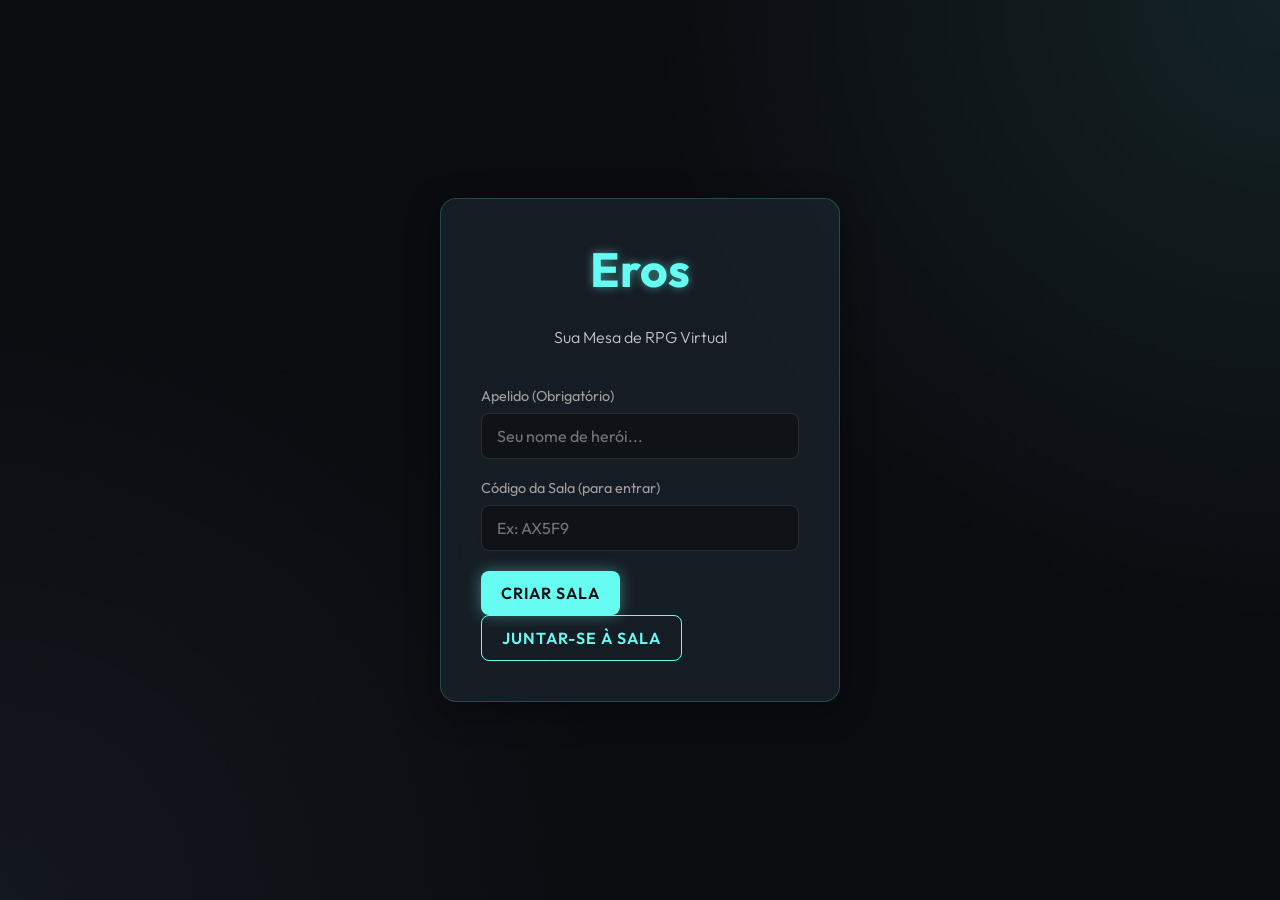
==== index.html @ 6e3f7f27 "Add files via upload" ====
<!DOCTYPE html>
<html lang="pt-BR">
<head>
    <meta charset="UTF-8">
    <meta name="viewport" content="width=device-width, initial-scale=1.0">
    <title>Eros - RPG Virtual Tabletop</title>
    <link href="https://fonts.googleapis.com/css2?family=Outfit:wght@300;400;600;800&display=swap" rel="stylesheet">
    <link href="https://cdnjs.cloudflare.com/ajax/libs/cropperjs/1.5.13/cropper.min.css" rel="stylesheet">
    <script src="https://cdnjs.cloudflare.com/ajax/libs/cropperjs/1.5.13/cropper.min.js"></script>
    <script src="https://unpkg.com/mqtt/dist/mqtt.min.js"></script>
    <style>
:root {
    --bg-color: #0b0c10;
    --panel-bg: rgba(31, 40, 51, 0.6);
    --panel-border: rgba(102, 252, 241, 0.2);
    --text-primary: #c5c6c7;
    --text-glow: #66fcf1;
    --accent: #45a29e;
    --danger: #ff4b4b;
    --dm-color: #fca311;
    --font-main: 'Outfit', sans-serif;
}

* {
    box-sizing: border-box;
    margin: 0;
    padding: 0;
}

body {
    font-family: var(--font-main);
    background-color: var(--bg-color);
    color: var(--text-primary);
    min-height: 100vh;
    overflow-x: hidden;
    background-image: radial-gradient(circle at top right, rgba(69, 162, 158, 0.15), transparent 40%),
                      radial-gradient(circle at bottom left, rgba(31, 40, 51, 0.4), transparent 40%);
}

.hidden {
    display: none !important;
}

.screen {
    display: none;
    min-height: 100vh;
    padding: 20px;
}

.screen.active {
    display: flex;
    flex-direction: column;
}

/* Glassmorphism */
.glass-panel {
    background: var(--panel-bg);
    backdrop-filter: blur(12px);
    -webkit-backdrop-filter: blur(12px);
    border: 1px solid var(--panel-border);
    border-radius: 16px;
    box-shadow: 0 8px 32px 0 rgba(0, 0, 0, 0.37);
}

.glass-panel-inner {
    background: rgba(0, 0, 0, 0.2);
    border: 1px solid rgba(255, 255, 255, 0.05);
    border-radius: 8px;
    padding: 15px;
}

/* Typography */
.glow-text {
    color: var(--text-glow);
    text-shadow: 0 0 10px rgba(102, 252, 241, 0.5);
}

h1 { font-size: 3rem; margin-bottom: 0.5rem; text-align: center; }
h2 { font-size: 1.5rem; margin-bottom: 1rem; color: var(--text-glow); border-bottom: 1px solid var(--panel-border); padding-bottom: 5px; }
h3 { font-size: 1.2rem; margin-bottom: 0.8rem; color: var(--accent); }

/* Login Screen */
#login-screen {
    justify-content: center;
    align-items: center;
}

.login-panel {
    padding: 40px;
    width: 100%;
    max-width: 400px;
    display: flex;
    flex-direction: column;
    gap: 20px;
}

.subtitle {
    text-align: center;
    margin-bottom: 20px;
    font-weight: 300;
}

.input-group {
    display: flex;
    flex-direction: column;
    gap: 8px;
}

.input-group label {
    font-size: 0.9rem;
    color: #a0a0a0;
}

input[type="text"], textarea {
    background: rgba(0, 0, 0, 0.3);
    border: 1px solid rgba(255, 255, 255, 0.1);
    color: white;
    padding: 12px 15px;
    border-radius: 8px;
    font-family: var(--font-main);
    font-size: 1rem;
    transition: border-color 0.3s, box-shadow 0.3s;
    width: 100%;
}

input[type="text"]:focus, textarea:focus {
    outline: none;
    border-color: var(--text-glow);
    box-shadow: 0 0 8px rgba(102, 252, 241, 0.3);
}

textarea {
    resize: vertical;
    min-height: 100px;
}

/* Buttons */
.btn {
    padding: 12px 20px;
    border: none;
    border-radius: 8px;
    font-family: var(--font-main);
    font-size: 1rem;
    font-weight: 600;
    cursor: pointer;
    transition: all 0.3s ease;
    text-transform: uppercase;
    letter-spacing: 1px;
}

.btn.primary {
    background: var(--text-glow);
    color: var(--bg-color);
    box-shadow: 0 0 15px rgba(102, 252, 241, 0.4);
}

.btn.primary:hover {
    background: #fff;
    box-shadow: 0 0 20px rgba(102, 252, 241, 0.8);
    transform: translateY(-2px);
}

.btn.secondary {
    background: transparent;
    border: 1px solid var(--text-glow);
    color: var(--text-glow);
}

.btn.secondary:hover {
    background: rgba(102, 252, 241, 0.1);
    transform: translateY(-2px);
}

.btn.action {
    background: transparent;
    border: 1px solid var(--accent);
    color: var(--accent);
}

.btn.dm-btn {
    background: var(--dm-color);
    color: #000;
    box-shadow: 0 0 15px rgba(252, 163, 17, 0.4);
}

.btn.small {
    padding: 8px 12px;
    font-size: 0.8rem;
}

.outline-btn {
    background: transparent;
    border: 1px dashed var(--accent);
    color: var(--text-primary);
}
.outline-btn:hover {
    background: rgba(69, 162, 158, 0.2);
}

/* Room Screen Layout */
.top-bar {
    display: flex;
    justify-content: space-between;
    align-items: center;
    padding: 10px 20px;
    background: var(--panel-bg);
    border-radius: 12px;
    margin-bottom: 20px;
    border: 1px solid var(--panel-border);
}

.room-info {
    font-size: 1.2rem;
    font-weight: bold;
}

.room-grid {
    display: grid;
    grid-template-columns: 250px 1fr 1fr;
    grid-template-rows: auto auto 1fr;
    gap: 20px;
    flex-grow: 1;
}

.panel {
    background: var(--panel-bg);
    backdrop-filter: blur(10px);
    border: 1px solid var(--panel-border);
    border-radius: 12px;
    padding: 20px;
    display: flex;
    flex-direction: column;
}

/* Grid Areas placement */
.players-panel { grid-column: 1 / 2; grid-row: 1 / 3; }
.dice-panel { grid-column: 2 / 3; grid-row: 1 / 2; }
.results-panel { grid-column: 2 / 3; grid-row: 2 / 3; }
.notes-panel { grid-column: 1 / 3; grid-row: 3 / 4; }
.image-panel { grid-column: 3 / 4; grid-row: 1 / 4; }

/* Panel contents */
ul#players-list {
    list-style: none;
}
ul#players-list li {
    padding: 8px 12px;
    background: rgba(0,0,0,0.3);
    margin-bottom: 8px;
    border-radius: 6px;
    display: flex;
    align-items: center;
    gap: 10px;
}
ul#players-list li .dm-badge {
    background: var(--dm-color);
    color: #000;
    font-size: 0.7rem;
    padding: 2px 6px;
    border-radius: 4px;
    font-weight: bold;
}

.dice-buttons {
    display: flex;
    flex-wrap: wrap;
    gap: 10px;
}
.dice-btn, .private-dice-btn {
    background: rgba(69, 162, 158, 0.1);
    border: 1px solid var(--accent);
    color: var(--text-primary);
    padding: 10px;
    border-radius: 8px;
    cursor: pointer;
    font-weight: bold;
    flex: 1 1 calc(25% - 10px);
    text-align: center;
    transition: all 0.2s;
}
.dice-btn:hover, .private-dice-btn:hover {
    background: var(--accent);
    color: #000;
    transform: scale(1.05);
}

.log-box {
    background: rgba(0,0,0,0.5);
    border-radius: 8px;
    padding: 15px;
    flex-grow: 1;
    overflow-y: auto;
    max-height: 200px;
    display: flex;
    flex-direction: column;
    gap: 8px;
}
.log-entry {
    font-size: 0.95rem;
    border-left: 3px solid var(--accent);
    padding-left: 10px;
    animation: fadeIn 0.3s ease;
}
.log-entry strong { color: var(--text-glow); }

.notes-panel textarea {
    flex-grow: 1;
    min-height: 150px;
}

.image-container {
    flex-grow: 1;
    display: flex;
    align-items: center;
    justify-content: center;
    background: rgba(0,0,0,0.5);
    border-radius: 8px;
    overflow: hidden;
    position: relative;
}
.image-container img {
    max-width: 100%;
    max-height: 100%;
    object-fit: contain;
}

.bottom-actions {
    margin-top: 20px;
    display: flex;
    gap: 15px;
}

/* Modal DM */
.modal {
    position: fixed;
    top: 0; left: 0; width: 100%; height: 100%;
    background: rgba(0,0,0,0.8);
    backdrop-filter: blur(5px);
    z-index: 100;
    display: flex;
    justify-content: center;
    align-items: center;
    padding: 20px;
}
.modal-content {
    width: 100%;
    max-width: 1000px;
    height: 90vh;
    display: flex;
    flex-direction: column;
}
.modal-header {
    display: flex;
    justify-content: space-between;
    align-items: center;
    padding: 20px;
    border-bottom: 1px solid var(--panel-border);
}
.close-btn {
    background: transparent;
    border: none;
    color: var(--text-primary);
    font-size: 2rem;
    cursor: pointer;
}
.close-btn:hover { color: var(--danger); }

.tabs {
    display: flex;
    background: rgba(0,0,0,0.2);
}
.tab-btn {
    flex: 1;
    padding: 15px;
    background: transparent;
    border: none;
    border-bottom: 2px solid transparent;
    color: var(--text-primary);
    font-size: 1.1rem;
    cursor: pointer;
    transition: all 0.2s;
}
.tab-btn.active {
    color: var(--dm-color);
    border-bottom-color: var(--dm-color);
    background: rgba(252, 163, 17, 0.1);
}

.tab-content {
    padding: 20px;
    flex-grow: 1;
    overflow-y: auto;
}
.tab-pane {
    display: none;
    height: 100%;
}
.tab-pane.active {
    display: block;
}

/* DM Notes Layout */
.dm-notes-layout {
    display: flex;
    gap: 20px;
    height: 100%;
}
.dm-textarea {
    flex: 2;
    height: 100%;
}
.private-dice-area {
    flex: 1;
    display: flex;
    flex-direction: column;
}
.log-box.small { max-height: none; flex-grow: 1; margin-top: 15px;}

/* Sheets Layout */
.sheets-layout {
    display: grid;
    grid-template-columns: 1fr 1fr;
    gap: 20px;
}
.sheet-section {
    display: flex;
    flex-direction: column;
    gap: 15px;
}
.sheet-list {
    display: flex;
    flex-direction: column;
    gap: 10px;
}
.sheet-card {
    background: rgba(0,0,0,0.4);
    border: 1px solid rgba(255,255,255,0.1);
    padding: 15px;
    border-radius: 8px;
    display: flex;
    flex-direction: column;
    gap: 8px;
    position: relative;
}
.btn-remove-sheet {
    position: absolute;
    top: 5px; right: 5px;
    background: transparent;
    border: none;
    color: var(--danger);
    cursor: pointer;
    font-size: 1.2rem;
}
.sheet-input {
    background: rgba(255,255,255,0.05);
    border: none;
    padding: 8px;
}
.sheet-input.bold { font-weight: bold; font-size: 1.1rem; color: var(--dm-color); }

/* Images Layout */
.images-layout {
    display: grid;
    grid-template-columns: 1fr 1fr;
    gap: 20px;
}
.image-box {
    display: flex;
    flex-direction: column;
    gap: 10px;
}
.help-text { font-size: 0.85rem; color: #888; }
.input-flex { display: flex; gap: 10px; }
.input-flex input { flex-grow: 1; }
.preview-img { max-width: 100%; border-radius: 8px; margin-top: 10px; border: 1px solid var(--accent); }
.image-grid { display: grid; grid-template-columns: 1fr 1fr; gap: 10px; margin-top: 10px; }
.private-img-item { width: 100%; border-radius: 4px; border: 1px solid rgba(255,255,255,0.1); }

@keyframes fadeIn {
    from { opacity: 0; transform: translateY(-5px); }
    to { opacity: 1; transform: translateY(0); }
}

@media screen and (max-width: 768px) {
    .room-grid {
        display: flex;
        flex-direction: column;
    }
    .panel {
        margin-bottom: 10px;
    }
}

/* Toasts / Notificações */
#toast-container {
    position: fixed;
    bottom: 20px;
    right: 20px;
    z-index: 9999;
    display: flex;
    flex-direction: column;
    gap: 10px;
    pointer-events: none;
}
.toast {
    background: rgba(11, 12, 16, 0.95);
    border-left: 4px solid var(--text-glow);
    color: white;
    padding: 15px 20px;
    border-radius: 8px;
    box-shadow: 0 4px 15px rgba(0,0,0,0.8);
    animation: slideIn 0.3s ease-out forwards, fadeOut 0.5s ease-in 4s forwards;
    max-width: 300px;
    font-size: 0.95rem;
}
.toast strong { color: var(--text-glow); }
@keyframes slideIn {
    from { transform: translateX(120%); opacity: 0; }
    to { transform: translateX(0); opacity: 1; }
}
@keyframes fadeOut {
    from { opacity: 1; }
    to { opacity: 0; }
}
    </style>
</head>
<body>
    <div id="toast-container"></div>
    <!-- Login Screen -->
    <div id="login-screen" class="screen active">
        <div class="glass-panel login-panel">
            <h1 class="glow-text">Eros</h1>
            <p class="subtitle">Sua Mesa de RPG Virtual</p>
            
            <div class="input-group">
                <label for="nickname">Apelido (Obrigatório)</label>
                <input type="text" id="nickname" placeholder="Seu nome de herói...">
            </div>

            <div class="input-group">
                <label for="room-code-input">Código da Sala (para entrar)</label>
                <input type="text" id="room-code-input" placeholder="Ex: AX5F9">
            </div>
            
            <div class="button-group">
                <button id="btn-create-room" class="btn primary">Criar Sala</button>
                <button id="btn-join-room" class="btn secondary">Juntar-se à Sala</button>
            </div>
            <div id="login-error" class="error-msg hidden" style="color: #ff4b4b; margin-top: 10px; font-weight: bold;"></div>
        </div>
    </div>

    <!-- Room Screen -->
    <div id="room-screen" class="screen">
        <div class="top-bar">
            <div class="room-info">
                <span class="label">Sala:</span>
                <span id="display-room-code" class="glow-text"></span>
            </div>
            <div style="display: flex; gap: 15px; align-items: center;">
                <div id="user-info" class="user-info"></div>
                <button id="btn-leave-room" class="btn small outline-btn" style="border-color: var(--danger); color: var(--danger);">Sair da Sala</button>
            </div>
        </div>

        <div class="room-grid">
            <!-- Quadro 1: Jogadores -->
            <div class="panel players-panel">
                <h2>Jogadores</h2>
                <ul id="players-list"></ul>
            </div>

            <!-- Quadro 2: Dados -->
            <div class="panel dice-panel">
                <h2>Dados</h2>
                <div class="dice-buttons">
                    <button class="dice-btn" data-sides="4">1d4</button>
                    <button class="dice-btn" data-sides="6">1d6</button>
                    <button class="dice-btn" data-sides="8">1d8</button>
                    <button class="dice-btn" data-sides="10">1d10</button>
                    <button class="dice-btn" data-sides="12">1d12</button>
                    <button class="dice-btn" data-sides="20">1d20</button>
                    <button class="dice-btn" data-sides="100">1d100</button>
                </div>
            </div>

            <!-- Quadro 3: Resultados -->
            <div class="panel results-panel">
                <h2>Resultados</h2>
                <div id="dice-results" class="log-box"></div>
            </div>

            <!-- Quadro 4: Anotações -->
            <div class="panel notes-panel">
                <h2>Anotações</h2>
                <textarea placeholder="Suas anotações secretas..."></textarea>
            </div>

            <!-- Quadro 5: Imagem Principal -->
            <div class="panel image-panel">
                <h2>Cenário / Imagem</h2>
                <div class="image-container" id="public-image-display-wrapper" style="position: relative;">
                    <button id="btn-open-public" class="btn small hidden" style="position: absolute; top: 10px; right: 10px; z-index: 10; background: rgba(0,0,0,0.7); font-size: 0.7rem;">↗️ Abrir Aba</button>
                    <button id="btn-fullscreen-public" class="btn small hidden" style="position: absolute; top: 10px; right: 110px; z-index: 10; background: rgba(0,0,0,0.7); font-size: 0.7rem;">⛶ Expandir</button>
                    <div id="public-image-display" style="width: 100%; height: 100%; display: flex; align-items: center; justify-content: center;">
                        <p class="placeholder-text" id="no-image-text">Nenhuma imagem compartilhada pelo mestre.</p>
                        <img id="main-image" src="" alt="Cenário" class="hidden">
                    </div>
                </div>
            </div>
        </div>

        <div class="bottom-actions">
            <button id="btn-become-dm" class="btn action">Virar Mestre</button>
            <button id="btn-dm-screen" class="btn dm-btn hidden">Escudo do Mestre</button>
        </div>
    </div>

    <!-- DM Screen Modal -->
    <div id="dm-modal" class="modal hidden">
        <div class="modal-content glass-panel dm-panel">
            <div class="modal-header">
                <h2 class="glow-text">Escudo do Mestre</h2>
                <button id="btn-close-dm" class="close-btn">&times;</button>
            </div>
            
            <div class="tabs">
                <button class="tab-btn active" data-target="dm-notes">Anotações</button>
                <button class="tab-btn" data-target="dm-sheets">Fichas</button>
                <button class="tab-btn" data-target="dm-images">Imagens</button>
            </div>

            <div class="tab-content">
                <!-- Aba Anotações -->
                <div id="dm-notes" class="tab-pane active">
                    <div class="dm-notes-layout">
                        <textarea placeholder="Anotações exclusivas da campanha..." class="dm-textarea"></textarea>
                        <div class="private-dice-area glass-panel-inner">
                            <h3>Rolagem Privada</h3>
                            <div class="dice-buttons small">
                                <button class="private-dice-btn" data-sides="4">d4</button>
                                <button class="private-dice-btn" data-sides="6">d6</button>
                                <button class="private-dice-btn" data-sides="8">d8</button>
                                <button class="private-dice-btn" data-sides="10">d10</button>
                                <button class="private-dice-btn" data-sides="12">d12</button>
                                <button class="private-dice-btn" data-sides="20">d20</button>
                                <button class="private-dice-btn" data-sides="100">d100</button>
                            </div>
                            <div id="private-dice-results" class="log-box small" style="margin-bottom: 15px; max-height: 120px;"></div>
                            <h3 style="margin-top: 10px;">Mesa (Público)</h3>
                            <div id="dm-public-dice-results" class="log-box small" style="max-height: 120px;"></div>
                        </div>
                    </div>
                </div>

                <!-- Aba Fichas -->
                <div id="dm-sheets" class="tab-pane">
                    <div class="sheets-layout">
                        <div class="sheet-section glass-panel-inner">
                            <h3>Fichas de Monstros</h3>
                            <div id="monsters-list" class="sheet-list"></div>
                            <button id="btn-add-monster" class="btn small outline-btn">+ Adicionar Monstro</button>
                        </div>
                        <div class="sheet-section glass-panel-inner">
                            <h3>Fichas de NPC</h3>
                            <div id="npcs-list" class="sheet-list"></div>
                            <button id="btn-add-npc" class="btn small outline-btn">+ Adicionar NPC</button>
                        </div>
                    </div>
                </div>

                <!-- Aba Imagens -->
                <div id="dm-images" class="tab-pane">
                    <div class="images-layout">
                        <div class="image-box glass-panel-inner">
                            <h3>Imagens / PDFs Privados</h3>
                            <p class="help-text">Apenas você vê. Cole URLs ou envie um arquivo.</p>
                            <div class="input-flex" style="margin-bottom: 10px;">
                                <input type="file" id="private-file-upload" accept="image/*,application/pdf" style="width: 100%; color: var(--text-primary);">
                            </div>
                            <div class="input-flex">
                                <select id="private-img-type" class="btn small" style="background: rgba(0,0,0,0.5); color: white; border: 1px solid rgba(255,255,255,0.1); outline: none;">
                                    <option value="img">Imagem</option>
                                    <option value="pdf">PDF / Site</option>
                                </select>
                                <input type="text" id="private-img-url" placeholder="URL (ex: https://...)">
                                <button id="btn-add-private-img" class="btn small">Salvar</button>
                            </div>
                            <div id="private-images-list" class="image-grid"></div>
                        </div>
                        <div class="image-box glass-panel-inner">
                            <h3>Imagens / PDFs Públicos</h3>
                            <p class="help-text">Atualiza a visão de todos os jogadores (Quadro 5).</p>
                            <div class="input-flex" style="margin-bottom: 10px;">
                                <input type="file" id="public-file-upload" accept="image/*,application/pdf" style="width: 100%; color: var(--text-primary);">
                            </div>
                            <div class="input-flex">
                                <select id="public-img-type" class="btn small" style="background: rgba(0,0,0,0.5); color: white; border: 1px solid rgba(255,255,255,0.1); outline: none;">
                                    <option value="img">Imagem</option>
                                    <option value="pdf">PDF / Site</option>
                                </select>
                                <input type="text" id="public-img-url" placeholder="Ou cole a URL aqui...">
                                <button id="btn-set-public-img" class="btn primary small">Compartilhar</button>
                            </div>
                            <div class="current-public" id="dm-public-preview-container">
                                <h4>Visão Atual:</h4>
                                <img id="dm-current-public-img" src="" alt="Nenhuma imagem enviada" class="hidden preview-img">
                            </div>
                        </div>
                    </div>
                </div>
            </div>
        </div>
    </div>

    <!-- Cropper Modal -->
    <div id="cropper-modal" class="modal hidden" style="z-index: 200;">
        <div class="modal-content glass-panel" style="max-width: 800px; height: 80vh;">
            <div class="modal-header">
                <h2 class="glow-text">Recortar Imagem Pública</h2>
                <button id="btn-close-cropper" class="close-btn">&times;</button>
            </div>
            <div style="flex-grow: 1; padding: 20px; display: flex; justify-content: center; align-items: center; background: rgba(0,0,0,0.5); overflow: hidden;">
                <img id="cropper-image" src="" style="max-width: 100%; max-height: 100%; display: block;">
            </div>
            <div style="padding: 20px; display: flex; justify-content: flex-end; gap: 15px; border-top: 1px solid var(--panel-border);">
                <button id="btn-cancel-cropper" class="btn secondary">Cancelar</button>
                <button id="btn-send-cropped" class="btn primary">Recortar e Enviar</button>
            </div>
        </div>
    </div>

    <!-- Templates -->
    <template id="monster-template">
        <div class="sheet-card">
            <button class="btn-remove-sheet">&times;</button>
            <input type="text" placeholder="Nome:" class="sheet-input bold">
            <input type="text" placeholder="Dados de Dano (ex: 2d6+4):" class="sheet-input">
            <textarea placeholder="Observação..." class="sheet-input"></textarea>
        </div>
    </template>
    <template id="npc-template">
        <div class="sheet-card">
            <button class="btn-remove-sheet">&times;</button>
            <input type="text" placeholder="Nome:" class="sheet-input bold">
            <textarea placeholder="Observação..." class="sheet-input"></textarea>
        </div>
    </template>

    <script>
document.addEventListener('DOMContentLoaded', () => {
    // --- Estado Local ---
    let currentUser = { nickname: '', isDM: false };
    
    // --- Estado da Sala ---
    let roomState = { code: '', players: [], logs: [], publicImage: '', publicImageType: 'img', lastRoll: null };

    // --- Variáveis de Conexão MQTT ---
    let mqttClient = null;
    let isHost = false;
    let myClientId = 'client_' + Math.random().toString(16).substr(2, 8);
    let topicState = '';
    let topicActions = '';

    // --- Elementos DOM ---
    const screens = { login: document.getElementById('login-screen'), room: document.getElementById('room-screen') };
    const nicknameInput = document.getElementById('nickname');
    const roomCodeInput = document.getElementById('room-code-input');
    const btnCreateRoom = document.getElementById('btn-create-room');
    const btnJoinRoom = document.getElementById('btn-join-room');
    const loginError = document.getElementById('login-error');
    
    const displayRoomCode = document.getElementById('display-room-code');
    const displayUserInfo = document.getElementById('user-info');
    const playersList = document.getElementById('players-list');
    const publicDiceLog = document.getElementById('dice-results');
    const dmPublicDiceLog = document.getElementById('dm-public-dice-results');
    
    const btnBecomeDM = document.getElementById('btn-become-dm');
    const btnDMScreen = document.getElementById('btn-dm-screen');
    const dmModal = document.getElementById('dm-modal');
    const btnCloseDM = document.getElementById('btn-close-dm');
    const btnOpenPublic = document.getElementById('btn-open-public');
    const btnFullscreenPublic = document.getElementById('btn-fullscreen-public');

    // --- Funções Auxiliares ---
    function switchScreen(screenName) {
        Object.values(screens).forEach(s => s.classList.remove('active'));
        screens[screenName].classList.add('active');
    }

    function generateRoomCode() {
        const chars = 'ABCDEFGHIJKLMNOPQRSTUVWXYZ0123456789';
        let code = '';
        for(let i=0; i<5; i++) code += chars.charAt(Math.floor(Math.random() * chars.length));
        return code;
    }

    function showToast(htmlContent) {
        const container = document.getElementById('toast-container');
        if (!container) return;
        const toast = document.createElement('div');
        toast.className = 'toast';
        toast.innerHTML = htmlContent;
        container.appendChild(toast);
        setTimeout(() => {
            if (toast.parentNode) toast.remove();
        }, 4500);
    }

    // --- Renderização da Sala ---
    function renderRoom() {
        displayRoomCode.textContent = roomState.code;
        displayUserInfo.innerHTML = `Logado como: <strong>${currentUser.nickname}</strong>`;

        playersList.innerHTML = '';
        roomState.players.forEach(player => {
            const li = document.createElement('li');
            li.textContent = player.name;
            if (player.isDM) {
                const badge = document.createElement('span');
                badge.className = 'dm-badge';
                badge.textContent = 'MESTRE';
                li.appendChild(badge);
                if(player.name === currentUser.nickname) {
                    currentUser.isDM = true;
                    btnBecomeDM.classList.add('hidden');
                    btnDMScreen.classList.remove('hidden');
                }
            }
            playersList.appendChild(li);
        });

        const hasDM = roomState.players.some(p => p.isDM);
        if (hasDM && !currentUser.isDM) btnBecomeDM.classList.add('hidden');
        else if (!hasDM) btnBecomeDM.classList.remove('hidden');

        publicDiceLog.innerHTML = '';
        if(dmPublicDiceLog) dmPublicDiceLog.innerHTML = '';
        roomState.logs.forEach(logText => {
            const entry = document.createElement('div');
            entry.className = 'log-entry';
            entry.innerHTML = logText;
            publicDiceLog.appendChild(entry);
            if(dmPublicDiceLog) {
                const dmEntry = document.createElement('div');
                dmEntry.className = 'log-entry';
                dmEntry.innerHTML = logText;
                dmPublicDiceLog.appendChild(dmEntry);
            }
        });
        publicDiceLog.scrollTop = publicDiceLog.scrollHeight;
        if(dmPublicDiceLog) dmPublicDiceLog.scrollTop = dmPublicDiceLog.scrollHeight;

        if (roomState.publicImage) {
            const container = document.getElementById('public-image-display');
            container.innerHTML = '';
            if(btnOpenPublic) btnOpenPublic.classList.remove('hidden');
            if(btnFullscreenPublic) btnFullscreenPublic.classList.remove('hidden');
            
            if(btnOpenPublic) btnOpenPublic.onclick = () => window.open(roomState.publicImage, '_blank');
            if(btnFullscreenPublic) btnFullscreenPublic.onclick = () => {
                const wrapper = document.getElementById('public-image-display-wrapper');
                if (!document.fullscreenElement) wrapper.requestFullscreen().catch(err => alert("Erro ao expandir: " + err.message));
                else document.exitFullscreen();
            };

            let elem;
            if (roomState.publicImageType === 'pdf') {
                elem = document.createElement('iframe');
                elem.src = roomState.publicImage;
                elem.style.width = '100%';
                elem.style.height = '100%';
                elem.style.border = 'none';
            } else {
                elem = document.createElement('img');
                elem.src = roomState.publicImage;
                elem.style.maxWidth = '100%';
                elem.style.maxHeight = '100%';
                elem.style.objectFit = 'contain';
            }
            container.appendChild(elem);
            
            const dmContainer = document.getElementById('dm-public-preview-container');
            if (dmContainer) {
                dmContainer.innerHTML = '<h4>Visão Atual:</h4>';
                let dmElem = elem.cloneNode();
                dmElem.className = 'preview-img';
                dmElem.style.height = '150px';
                dmContainer.appendChild(dmElem);
            }
        } else {
            document.getElementById('public-image-display').innerHTML = '<p class="placeholder-text" id="no-image-text">Nenhuma imagem compartilhada pelo mestre.</p>';
            if(btnOpenPublic) btnOpenPublic.classList.add('hidden');
            if(btnFullscreenPublic) btnFullscreenPublic.classList.add('hidden');
            const dmContainer = document.getElementById('dm-public-preview-container');
            if (dmContainer) {
                dmContainer.innerHTML = '<h4>Visão Atual:</h4><p class="help-text">Nenhum</p>';
            }
        }
    }

    // ==========================================
    // LÓGICA DE REDE: MQTT (MUITO MAIS COMPATÍVEL)
    // ==========================================
    function connectMQTT(code, isCreating) {
        // Conecta a um broker público que usa WebSockets seguros (wss)
        mqttClient = mqtt.connect('wss://broker.hivemq.com:8884/mqtt');
        
        topicState = `eros_rpg_app/${code}/state`;
        topicActions = `eros_rpg_app/${code}/actions`;

        mqttClient.on('connect', () => {
            if (isCreating) {
                // Configuração do HOST
                isHost = true;
                roomState.code = code;
                roomState.players = [{ name: currentUser.nickname, isDM: false }];
                roomState.logs = [`<em>Sala criada por ${currentUser.nickname}</em>`];
                
                mqttClient.subscribe(topicActions); // Ouve as ações dos clientes
                publishState(); // Publica o estado inicial retido na rede
                
                btnCreateRoom.textContent = "Criar Sala";
                btnCreateRoom.disabled = false;
                switchScreen('room');
                renderRoom();
            } else {
                // Configuração do CLIENT (Juntar-se)
                isHost = false;
                mqttClient.subscribe(topicState); // Ouve as atualizações de estado do host
                
                // Avisa o host que queremos entrar
                sendAction({ type: 'JOIN', nickname: currentUser.nickname });
            }
        });

        mqttClient.on('message', (topic, message) => {
            const data = JSON.parse(message.toString());
            
            if (isHost && topic === topicActions) {
                handleClientAction(data);
            } 
            else if (!isHost && topic === topicState) {
                // Recebendo atualização de estado do Host
                const prevRollId = roomState.lastRoll ? roomState.lastRoll.id : null;
                roomState = data;
                
                if (roomState.lastRoll && roomState.lastRoll.id !== prevRollId) {
                    showToast(roomState.lastRoll.msg);
                }
                
                // Tratando erros retornados pelo host no estado para este usuário
                if(roomState.errorFor === currentUser.nickname) {
                    loginError.textContent = roomState.errorMessage;
                    loginError.classList.remove('hidden');
                    btnJoinRoom.textContent = "Juntar-se à Sala";
                    btnJoinRoom.disabled = false;
                    mqttClient.end();
                    return;
                }

                if (screens.login.classList.contains('active')) {
                    switchScreen('room');
                }
                renderRoom();
            }
        });

        mqttClient.on('error', (error) => {
            loginError.textContent = "Erro na rede. Verifique a internet e tente novamente.";
            loginError.classList.remove('hidden');
            btnJoinRoom.textContent = "Juntar-se à Sala";
            btnJoinRoom.disabled = false;
            btnCreateRoom.textContent = "Criar Sala";
            btnCreateRoom.disabled = false;
        });
    }

    function publishState() {
        if (!isHost) return;
        // Envia o estado para todos com retain=true (para que quem acabe de se conectar receba o último estado)
        mqttClient.publish(topicState, JSON.stringify(roomState), { retain: true });
        renderRoom(); // Atualiza a tela do host
    }

    function handleClientAction(data) {
        if (!isHost) return;

        if (data.type === 'JOIN') {
            const nameExists = roomState.players.some(p => p.name.toLowerCase() === data.nickname.toLowerCase());
            if (nameExists) {
                // Envia um erro específico no state para o usuário ser expulso
                roomState.errorFor = data.nickname;
                roomState.errorMessage = 'Este apelido já está em uso nesta sala.';
                publishState();
                
                // Limpa o erro logo depois
                setTimeout(() => {
                    roomState.errorFor = null;
                    publishState();
                }, 1000);
                return;
            }
            
            roomState.players.push({ name: data.nickname, isDM: false });
            roomState.logs.push(`<em>${data.nickname} entrou na sala!</em>`);
            publishState();
        }

        if (data.type === 'LEAVE') {
            roomState.players = roomState.players.filter(p => p.name !== data.nickname);
            roomState.logs.push(`<em>${data.nickname} saiu da sala.</em>`);
            publishState();
        }

        if (data.type === 'ROLL_DICE') {
            const result = Math.floor(Math.random() * data.sides) + 1;
            const logMsg = `<strong>${data.nickname}</strong> rolou 1d${data.sides} <br> Resultado: <strong style="font-size: 1.2em; color: var(--accent);">${result}</strong>`;
            roomState.logs.push(logMsg);
            roomState.lastRoll = { msg: logMsg, id: Date.now() };
            showToast(logMsg);
            publishState();
        }

        if (data.type === 'BECOME_DM') {
            const hasDM = roomState.players.some(p => p.isDM);
            if (!hasDM) {
                const p = roomState.players.find(p => p.name === data.nickname);
                if (p) p.isDM = true;
                roomState.logs.push(`<em>${data.nickname} assumiu o Escudo do Mestre!</em>`);
                publishState();
            }
        }

        if (data.type === 'UPDATE_IMAGE') {
            const p = roomState.players.find(p => p.name === data.nickname);
            if (p && p.isDM) {
                roomState.publicImage = data.url;
                roomState.publicImageType = data.imgType || 'img';
                if(data.url) roomState.logs.push(`<em>O Mestre alterou a imagem/cenário.</em>`);
                publishState();
            }
        }
    }

    function sendAction(actionObj) {
        actionObj.nickname = currentUser.nickname;
        if (isHost) {
            handleClientAction(actionObj);
        } else {
            if (mqttClient && mqttClient.connected) {
                mqttClient.publish(topicActions, JSON.stringify(actionObj));
            }
        }
    }

    // --- Lógica de Interface Básica ---
    function handleLogin(isCreating) {
        const nickname = nicknameInput.value.trim();
        let code = roomCodeInput.value.trim().toUpperCase();

        if (!nickname) {
            loginError.textContent = "Por favor, digite seu apelido.";
            loginError.classList.remove('hidden'); return;
        }

        loginError.classList.add('hidden');
        currentUser.nickname = nickname;

        if (isCreating) {
            btnCreateRoom.textContent = "Criando...";
            btnCreateRoom.disabled = true;
            connectMQTT(generateRoomCode(), true);
        } else {
            if (!code) {
                loginError.textContent = "Para entrar, digite o código da sala.";
                loginError.classList.remove('hidden'); return;
            }
            btnJoinRoom.textContent = "Conectando...";
            btnJoinRoom.disabled = true;
            connectMQTT(code, false);
        }
    }

    btnCreateRoom.addEventListener('click', () => handleLogin(true));
    btnJoinRoom.addEventListener('click', () => handleLogin(false));

    // Sair da Sala
    document.getElementById('btn-leave-room').addEventListener('click', () => {
        if (mqttClient) {
            if (isHost) {
                mqttClient.publish(topicState, '', { retain: true }); // Limpa a sala para futuros entrantes
            } else {
                sendAction({ type: 'LEAVE' });
            }
            mqttClient.end();
            mqttClient = null;
        }
        
        // Reset Local State
        currentUser = { nickname: '', isDM: false };
        roomState = { code: '', players: [], logs: [], publicImage: '', publicImageType: 'img' };
        
        // Reset UI
        document.getElementById('nickname').value = '';
        document.getElementById('room-code-input').value = '';
        btnBecomeDM.classList.remove('hidden');
        btnDMScreen.classList.add('hidden');
        
        switchScreen('login');
    });

    // Desconecta se fechar a aba e limpa a sala
    window.addEventListener('beforeunload', () => {
        if(isHost && mqttClient) {
            mqttClient.publish(topicState, '', { retain: true }); 
        }
        if(mqttClient) mqttClient.end();
    });

    // --- Interações da Sala ---
    // Dados Públicos
    document.querySelectorAll('.dice-btn').forEach(btn => {
        btn.addEventListener('click', () => {
            const sides = parseInt(btn.getAttribute('data-sides'));
            sendAction({ type: 'ROLL_DICE', sides: sides });
        });
    });

    // Dados Privados (Apenas no PC de quem clicar, não vai pra rede)
    document.querySelectorAll('.private-dice-btn').forEach(btn => {
        btn.addEventListener('click', () => {
            const sides = parseInt(btn.getAttribute('data-sides'));
            const result = Math.floor(Math.random() * sides) + 1;
            const privateDiceLog = document.getElementById('private-dice-results');
            const entry = document.createElement('div');
            entry.className = 'log-entry';
            entry.innerHTML = `Rolagem Oculta (1d${sides}) <br>Resultado: <strong style="color: var(--danger);">${result}</strong>`;
            privateDiceLog.appendChild(entry);
            privateDiceLog.scrollTop = privateDiceLog.scrollHeight;
        });
    });

    btnBecomeDM.addEventListener('click', () => {
        sendAction({ type: 'BECOME_DM' });
    });

    const btnSetPublicImg = document.getElementById('btn-set-public-img');
    const publicImgUrlInput = document.getElementById('public-img-url');
    const publicImgTypeSelect = document.getElementById('public-img-type');
    
    btnSetPublicImg.addEventListener('click', () => {
        const url = publicImgUrlInput.value.trim();
        sendAction({ type: 'UPDATE_IMAGE', url: url, imgType: publicImgTypeSelect.value });
        publicImgUrlInput.value = '';
    });

    // Modais e Abas visuais
    btnDMScreen.addEventListener('click', () => dmModal.classList.remove('hidden'));
    btnCloseDM.addEventListener('click', () => dmModal.classList.add('hidden'));
    window.addEventListener('click', (e) => { if (e.target === dmModal) dmModal.classList.add('hidden'); });

    const tabBtns = document.querySelectorAll('.tab-btn');
    const tabPanes = document.querySelectorAll('.tab-pane');
    tabBtns.forEach(btn => {
        btn.addEventListener('click', () => {
            tabBtns.forEach(b => b.classList.remove('active'));
            tabPanes.forEach(p => p.classList.remove('active'));
            btn.classList.add('active');
            document.getElementById(btn.getAttribute('data-target')).classList.add('active');
        });
    });

    // Fichas Privadas do Mestre
    const btnAddMonster = document.getElementById('btn-add-monster');
    const btnAddNpc = document.getElementById('btn-add-npc');
    const monsterTemplate = document.getElementById('monster-template');
    const npcTemplate = document.getElementById('npc-template');
    
    function createSheet(template, container) {
        const clone = template.content.cloneNode(true);
        const card = clone.querySelector('.sheet-card');
        clone.querySelector('.btn-remove-sheet').addEventListener('click', () => card.remove());
        container.appendChild(clone);
    }
    btnAddMonster.addEventListener('click', () => createSheet(monsterTemplate, document.getElementById('monsters-list')));
    btnAddNpc.addEventListener('click', () => createSheet(npcTemplate, document.getElementById('npcs-list')));

    // Imagens e PDFs Privados
    const privateImgUrlInput = document.getElementById('private-img-url');
    const privateImgTypeSelect = document.getElementById('private-img-type');
    
    function addPrivateMedia(url, isPdf) {
        let elem;
        const wrapper = document.createElement('div');
        wrapper.style.position = 'relative';

        if (isPdf) {
            elem = document.createElement('iframe');
            elem.src = url;
            elem.className = 'private-img-item';
            elem.style.height = '300px';
            elem.style.border = '1px solid var(--accent)';
        } else {
            elem = document.createElement('img');
            elem.src = url;
            elem.className = 'private-img-item';
            elem.onerror = () => { alert("Erro ao carregar imagem privada."); wrapper.remove(); };
        }
        
        const fsBtn = document.createElement('button');
        fsBtn.innerHTML = '⛶';
        fsBtn.className = 'btn-remove-sheet';
        fsBtn.style.zIndex = '10';
        fsBtn.style.right = '40px';
        fsBtn.style.color = 'var(--text-glow)';
        fsBtn.style.fontSize = '1.2rem';
        fsBtn.onclick = () => {
            if (!document.fullscreenElement) elem.requestFullscreen().catch(() => alert("Erro ao expandir."));
            else document.exitFullscreen();
        };

        const removeBtn = document.createElement('button');
        removeBtn.innerHTML = '&times;';
        removeBtn.className = 'btn-remove-sheet';
        removeBtn.style.zIndex = '10';
        removeBtn.onclick = () => wrapper.remove();
        
        wrapper.appendChild(fsBtn);
        wrapper.appendChild(removeBtn);
        wrapper.appendChild(elem);
        
        document.getElementById('private-images-list').appendChild(wrapper);
    }

    document.getElementById('btn-add-private-img').addEventListener('click', () => {
        const url = privateImgUrlInput.value.trim();
        if (url) {
            addPrivateMedia(url, privateImgTypeSelect.value === 'pdf');
            privateImgUrlInput.value = '';
        }
    });

    const privateFileUpload = document.getElementById('private-file-upload');
    if (privateFileUpload) {
        privateFileUpload.addEventListener('change', (e) => {
            const file = e.target.files[0];
            if (!file) return;
            const url = URL.createObjectURL(file);
            addPrivateMedia(url, file.type === 'application/pdf');
            privateFileUpload.value = '';
        });
    }

    // Lógica do Cropper e Upload Público
    let cropper = null;
    const cropperModal = document.getElementById('cropper-modal');
    const cropperImage = document.getElementById('cropper-image');
    const btnCloseCropper = document.getElementById('btn-close-cropper');
    const btnCancelCropper = document.getElementById('btn-cancel-cropper');
    const btnSendCropped = document.getElementById('btn-send-cropped');
    const publicFileUpload = document.getElementById('public-file-upload');

    function closeCropper() {
        cropperModal.classList.add('hidden');
        if (cropper) { cropper.destroy(); cropper = null; }
        if (publicFileUpload) publicFileUpload.value = '';
    }

    if (btnCloseCropper) btnCloseCropper.addEventListener('click', closeCropper);
    if (btnCancelCropper) btnCancelCropper.addEventListener('click', closeCropper);

    if (btnSendCropped) btnSendCropped.addEventListener('click', () => {
        if (!cropper) return;
        const canvas = cropper.getCroppedCanvas({ maxWidth: 1024, maxHeight: 1024 });
        if (!canvas) return;
        
        const base64Img = canvas.toDataURL('image/jpeg', 0.8);
        sendAction({ type: 'UPDATE_IMAGE', url: base64Img, imgType: 'img' });
        closeCropper();
    });

    if (publicFileUpload) {
        publicFileUpload.addEventListener('change', (e) => {
            const file = e.target.files[0];
            if (!file) return;

            const isPdf = file.type === 'application/pdf';
            if (isPdf) {
                // Verificar tamanho (< 250KB) para PDF
                if (file.size > 250000) {
                    alert('Este PDF é muito grande (maior que 250KB) para a rede pública gratuita. Envie um PDF mais leve ou use o campo de Link (URL).');
                    publicFileUpload.value = '';
                    return;
                }
                const reader = new FileReader();
                reader.onload = (evt) => {
                    sendAction({ type: 'UPDATE_IMAGE', url: evt.target.result, imgType: 'pdf' });
                    publicFileUpload.value = '';
                };
                reader.readAsDataURL(file);
            } else {
                // Imagem -> Abrir Cropper
                const reader = new FileReader();
                reader.onload = (evt) => {
                    cropperImage.src = evt.target.result;
                    cropperModal.classList.remove('hidden');
                    
                    if (cropper) cropper.destroy();
                    cropper = new Cropper(cropperImage, {
                        viewMode: 2,
                        background: false
                    });
                };
                reader.readAsDataURL(file);
            }
        });
    }
});
    </script>
</body>
</html>
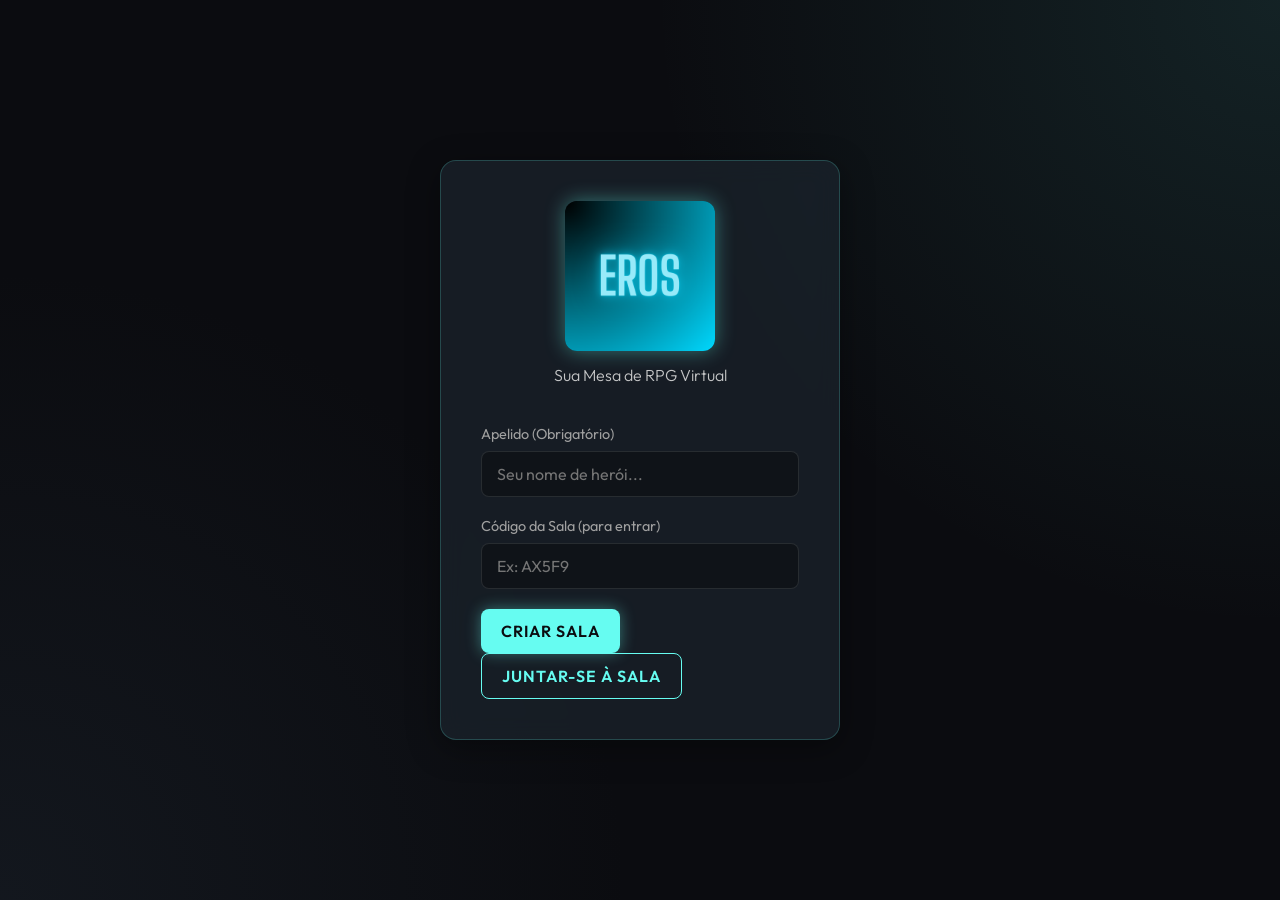
==== commit ccc7b5f0: "Add files via upload" ====
--- a/index.html
+++ b/index.html
@@ -7,6 +7,8 @@
     <link href="https://fonts.googleapis.com/css2?family=Outfit:wght@300;400;600;800&display=swap" rel="stylesheet">
     <link href="https://cdnjs.cloudflare.com/ajax/libs/cropperjs/1.5.13/cropper.min.css" rel="stylesheet">
     <script src="https://cdnjs.cloudflare.com/ajax/libs/cropperjs/1.5.13/cropper.min.js"></script>
+    <script src="https://cdnjs.cloudflare.com/ajax/libs/pdf.js/3.11.174/pdf.min.js"></script>
+    <script src="https://unpkg.com/@panzoom/panzoom/dist/panzoom.min.js"></script>
     <script src="https://unpkg.com/mqtt/dist/mqtt.min.js"></script>
     <style>
 :root {
@@ -529,7 +531,10 @@
     <!-- Login Screen -->
     <div id="login-screen" class="screen active">
         <div class="glass-panel login-panel">
-            <h1 class="glow-text">Eros</h1>
+            <div style="text-align: center; margin-bottom: -10px;">
+                <img src="logo.png" alt="Eros Logo" style="max-width: 150px; border-radius: 12px; box-shadow: 0 0 20px rgba(102, 252, 241, 0.4);">
+            </div>
+            <h1 class="glow-text hidden">Eros</h1>
             <p class="subtitle">Sua Mesa de RPG Virtual</p>
             
             <div class="input-group">
@@ -599,12 +604,20 @@
             <!-- Quadro 5: Imagem Principal -->
             <div class="panel image-panel">
                 <h2>Cenário / Imagem</h2>
-                <div class="image-container" id="public-image-display-wrapper" style="position: relative;">
+                <div class="image-container" id="public-image-display-wrapper" style="position: relative; overflow: hidden; touch-action: none;">
+                    <div id="pdf-controls" class="hidden" style="position: absolute; bottom: 10px; left: 50%; transform: translateX(-50%); z-index: 10; background: rgba(0,0,0,0.8); padding: 8px 15px; border-radius: 8px; display: flex; gap: 15px; align-items: center;">
+                        <button id="btn-prev-page" class="btn small">◀</button>
+                        <span style="font-weight: bold;"><span id="page-num">1</span> / <span id="page-count">1</span></span>
+                        <button id="btn-next-page" class="btn small">▶</button>
+                    </div>
                     <button id="btn-open-public" class="btn small hidden" style="position: absolute; top: 10px; right: 10px; z-index: 10; background: rgba(0,0,0,0.7); font-size: 0.7rem;">↗️ Abrir Aba</button>
                     <button id="btn-fullscreen-public" class="btn small hidden" style="position: absolute; top: 10px; right: 110px; z-index: 10; background: rgba(0,0,0,0.7); font-size: 0.7rem;">⛶ Expandir</button>
                     <div id="public-image-display" style="width: 100%; height: 100%; display: flex; align-items: center; justify-content: center;">
                         <p class="placeholder-text" id="no-image-text">Nenhuma imagem compartilhada pelo mestre.</p>
-                        <img id="main-image" src="" alt="Cenário" class="hidden">
+                        <div id="panzoom-wrapper" style="width: 100%; height: 100%; display: flex; justify-content: center; align-items: center; transform-origin: center center;">
+                            <img id="main-image" src="" alt="Cenário" class="hidden" style="max-width: 100%; max-height: 100%; object-fit: contain;">
+                            <canvas id="pdf-canvas" class="hidden" style="max-width: 100%; max-height: 100%; object-fit: contain;"></canvas>
+                        </div>
                     </div>
                 </div>
             </div>
@@ -749,11 +762,43 @@
 
     <script>
 document.addEventListener('DOMContentLoaded', () => {
+    // --- PDF.js e Panzoom ---
+    pdfjsLib.GlobalWorkerOptions.workerSrc = 'https://cdnjs.cloudflare.com/ajax/libs/pdf.js/3.11.174/pdf.worker.min.js';
+    let currentPdfDoc = null;
+    let currentPdfPage = 1;
+    let publicPanzoom = null;
+
     // --- Estado Local ---
     let currentUser = { nickname: '', isDM: false };
     
     // --- Estado da Sala ---
     let roomState = { code: '', players: [], logs: [], publicImage: '', publicImageType: 'img', lastRoll: null };
+
+    // --- Funções de Paginação PDF ---
+    window.renderPdfPage = function(pageNum) {
+        if(!currentPdfDoc) return;
+        currentPdfDoc.getPage(pageNum).then(function(page) {
+            const viewport = page.getViewport({scale: 2.0});
+            const canvas = document.getElementById('pdf-canvas');
+            const context = canvas.getContext('2d');
+            canvas.height = viewport.height;
+            canvas.width = viewport.width;
+            page.render({ canvasContext: context, viewport: viewport });
+            document.getElementById('page-num').textContent = pageNum;
+        });
+    };
+
+    document.getElementById('btn-prev-page').addEventListener('click', () => {
+        if (currentPdfPage <= 1) return;
+        currentPdfPage--;
+        window.renderPdfPage(currentPdfPage);
+    });
+    
+    document.getElementById('btn-next-page').addEventListener('click', () => {
+        if (!currentPdfDoc || currentPdfPage >= currentPdfDoc.numPages) return;
+        currentPdfPage++;
+        window.renderPdfPage(currentPdfPage);
+    });
 
     // --- Variáveis de Conexão MQTT ---
     let mqttClient = null;
@@ -852,9 +897,15 @@
         publicDiceLog.scrollTop = publicDiceLog.scrollHeight;
         if(dmPublicDiceLog) dmPublicDiceLog.scrollTop = dmPublicDiceLog.scrollHeight;
 
+        // --- Renderização de PDF.js e Imagens com Panzoom ---
+        const mainImage = document.getElementById('main-image');
+        const pdfCanvas = document.getElementById('pdf-canvas');
+        const noImageText = document.getElementById('no-image-text');
+        const pdfControls = document.getElementById('pdf-controls');
+        const panzoomWrapper = document.getElementById('panzoom-wrapper');
+        
         if (roomState.publicImage) {
-            const container = document.getElementById('public-image-display');
-            container.innerHTML = '';
+            noImageText.classList.add('hidden');
             if(btnOpenPublic) btnOpenPublic.classList.remove('hidden');
             if(btnFullscreenPublic) btnFullscreenPublic.classList.remove('hidden');
             
@@ -865,34 +916,69 @@
                 else document.exitFullscreen();
             };
 
-            let elem;
-            if (roomState.publicImageType === 'pdf') {
-                elem = document.createElement('iframe');
-                elem.src = roomState.publicImage;
-                elem.style.width = '100%';
-                elem.style.height = '100%';
-                elem.style.border = 'none';
-            } else {
-                elem = document.createElement('img');
-                elem.src = roomState.publicImage;
-                elem.style.maxWidth = '100%';
-                elem.style.maxHeight = '100%';
-                elem.style.objectFit = 'contain';
+            // Inicializa Panzoom se não existir
+            if (!publicPanzoom) {
+                publicPanzoom = Panzoom(panzoomWrapper, {
+                    maxScale: 10,
+                    minScale: 0.5,
+                    contain: 'outside'
+                });
+                const containerWrapper = document.getElementById('public-image-display-wrapper');
+                containerWrapper.addEventListener('wheel', publicPanzoom.zoomWithWheel);
             }
-            container.appendChild(elem);
+
+            // Somente recarrega se a imagem mudou
+            if (window.currentLoadedPublic !== roomState.publicImage) {
+                window.currentLoadedPublic = roomState.publicImage;
+                publicPanzoom.reset(); // Reseta zoom
+
+                if (roomState.publicImageType === 'pdf') {
+                    mainImage.classList.add('hidden');
+                    pdfCanvas.classList.remove('hidden');
+                    pdfControls.classList.remove('hidden');
+                    
+                    // Carregar PDF via PDF.js
+                    const loadingTask = pdfjsLib.getDocument(roomState.publicImage);
+                    loadingTask.promise.then(function(pdf) {
+                        currentPdfDoc = pdf;
+                        currentPdfPage = 1;
+                        document.getElementById('page-count').textContent = pdf.numPages;
+                        window.renderPdfPage(currentPdfPage);
+                    }).catch(err => {
+                        console.error("Erro PDF:", err);
+                        alert("Não foi possível ler este PDF diretamente na mesa. Use o botão de 'Abrir Aba'.");
+                    });
+                } else {
+                    pdfCanvas.classList.add('hidden');
+                    pdfControls.classList.add('hidden');
+                    mainImage.classList.remove('hidden');
+                    mainImage.src = roomState.publicImage;
+                }
+            }
             
             const dmContainer = document.getElementById('dm-public-preview-container');
             if (dmContainer) {
                 dmContainer.innerHTML = '<h4>Visão Atual:</h4>';
-                let dmElem = elem.cloneNode();
-                dmElem.className = 'preview-img';
-                dmElem.style.height = '150px';
-                dmContainer.appendChild(dmElem);
+                if (roomState.publicImageType === 'pdf') {
+                    dmContainer.innerHTML += '<p style="color:var(--accent);">[PDF Compartilhado Ativo]</p>';
+                } else {
+                    let dmElem = document.createElement('img');
+                    dmElem.src = roomState.publicImage;
+                    dmElem.className = 'preview-img';
+                    dmElem.style.height = '150px';
+                    dmContainer.appendChild(dmElem);
+                }
             }
         } else {
-            document.getElementById('public-image-display').innerHTML = '<p class="placeholder-text" id="no-image-text">Nenhuma imagem compartilhada pelo mestre.</p>';
+            noImageText.classList.remove('hidden');
+            mainImage.classList.add('hidden');
+            pdfCanvas.classList.add('hidden');
+            pdfControls.classList.add('hidden');
             if(btnOpenPublic) btnOpenPublic.classList.add('hidden');
             if(btnFullscreenPublic) btnFullscreenPublic.classList.add('hidden');
+            window.currentLoadedPublic = null;
+            if (publicPanzoom) publicPanzoom.reset();
+            
             const dmContainer = document.getElementById('dm-public-preview-container');
             if (dmContainer) {
                 dmContainer.innerHTML = '<h4>Visão Atual:</h4><p class="help-text">Nenhum</p>';
